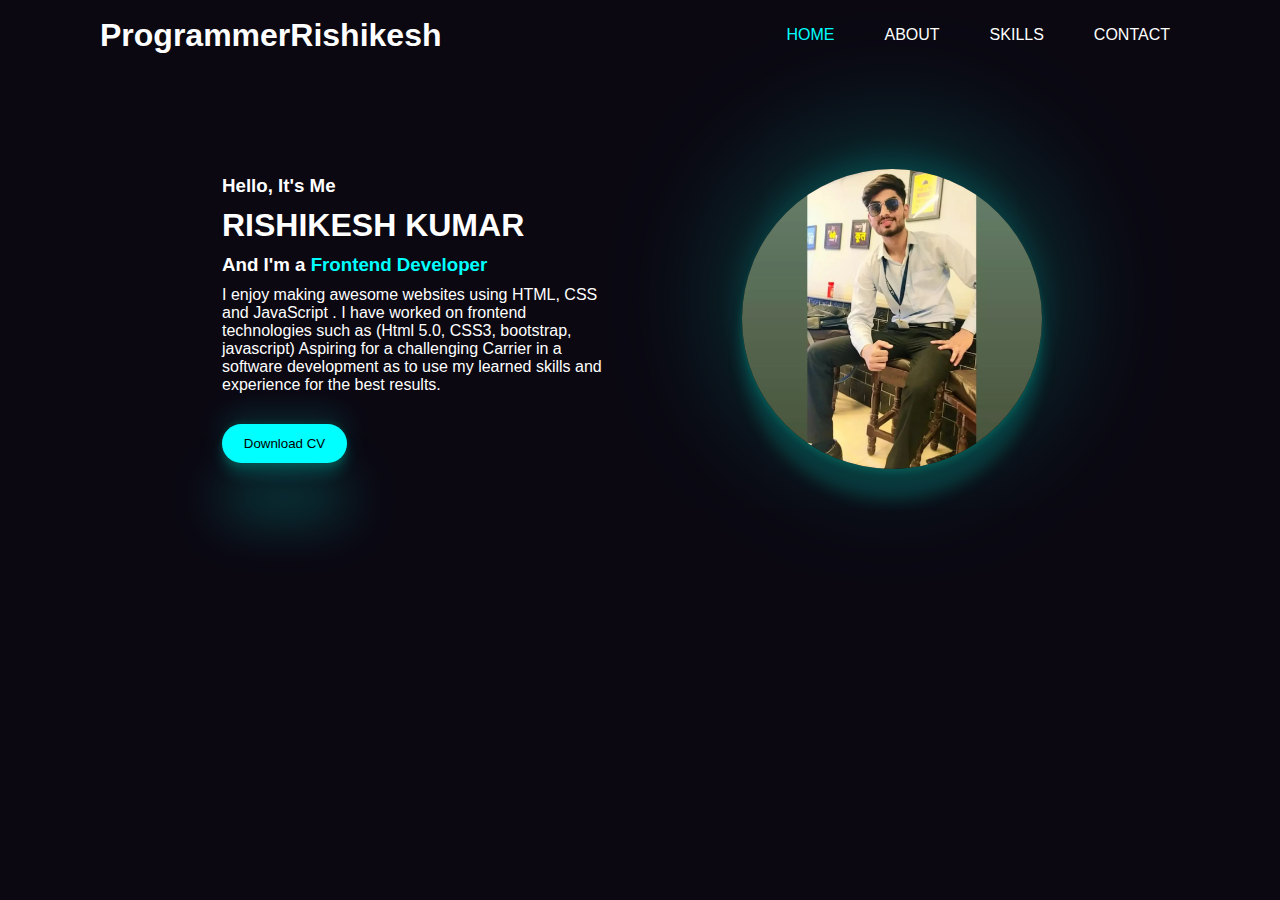
==== index.html @ dba43d20 "this is my porfolio" ====
<!DOCTYPE html>
<html lang="en">
<head>
    <meta charset="UTF-8">
    <meta name="viewport" content="width=device-width, initial-scale=1.0">
    <title>Portfolio Website - Programmergoutam</title>
    <link rel="stylesheet" href="style.css">
    <link rel="stylesheet" href="https://cdnjs.cloudflare.com/ajax/libs/font-awesome/6.5.1/css/all.min.css" integrity="sha512-DTOQO9RWCH3ppGqcWaEA1BIZOC6xxalwEsw9c2QQeAIftl+Vegovlnee1c9QX4TctnWMn13TZye+giMm8e2LwA==" crossorigin="anonymous" referrerpolicy="no-referrer" />
</head>
<body>
    <nav class="navbar">
        <div class="logo">
            <h1>ProgrammerRishikesh</h1>
        </div>
        <div class="menu">
            <a class="home" href="/">HOME</a>
            <a href="#">ABOUT</a>
            <a href="#">SKILLS</a>
            <a href="#">CONTACT</a>
        </div>
    </nav>
    <section class="hero-box">
        <div class="txt-left">
            <h3>Hello, It's Me</h3>
            <h1>RISHIKESH KUMAR</h1>
            <h3 class="developer-txt">And I'm a <span style="color: cyan;">Frontend Developer</span></h3>
            <p>I enjoy making awesome websites using HTML, CSS and JavaScript .

              I have worked on frontend technologies such as (Html 5.0, CSS3, bootstrap, javascript)
              
              Aspiring for a challenging Carrier in a software development as to use my learned skills and experience for the best results.</p>
            <div class="social-media">
                <i class="fa-brands fa-facebook"></i>
                <i class="fa-brands fa-instagram"></i>
                <i class="fa-brands fa-github"></i>
                <i class="fa-brands fa-linkedin"></i>
            </div>
            <button>Download CV</button>
        </div>

        <div class="img-right">
           <img width="300px" height="300px" src="my-pic.jpg" alt="">
        </div>
    </section>
</body>
</html>
---- style.css ----
*{
  margin: 0;
  padding: 0;
}

body{
  background-color: rgb(11 8 18);
  font-family: Arial, Helvetica, sans-serif;
}

.navbar{
  display: flex;
  justify-content: space-between;
  align-items: center;
  height: 70px;
  padding: 0 100px !important;
}

.navbar, .logo h1{
  color: white;
  cursor: pointer;
}

.navbar, .menu{
  display: flex;
  column-gap: 30px;
}

.navbar, .menu a{
  color: white;
  text-decoration: none !important;
  padding: 10px;  
}

.navbar, .menu .home{
  color: cyan;
}

.menu a:hover{
  border: 1px solid cyan;
}

.hero-box{
  display: flex;
  justify-content: center;
  align-items: center;
  column-gap: 50px;
  margin-top: 50px;
}

.hero-box .txt-left{
  color: white;
  width: 393px;
  height: 337px;
  display: flex;
  flex-direction: column;
  justify-content: center;
  padding: 30px;
}

.txt-left h1{
  padding-top: 10px;
}

.txt-left .developer-txt{
  padding-top: 10px;
}

.txt-left p{
  padding-top: 10px;
}

.txt-left .social-media{
  padding-top: 13px;
}

.txt-left .social-media{
  display: flex;
  column-gap: 20px;
}

.txt-left .social-media i{
  font-size: 37px;
  cursor: pointer;
  transition: all ease 0.5s;
}

.txt-left .social-media i:hover{
  color: cyan;
}

.txt-left button{
  padding: 12px;
  width: 125px;
  border-radius: 20px;
  border: none;
  margin-top: 17px;
  background-color: cyan;
  box-shadow: rgba(0, 255, 242, 0.25) 0px 54px 55px, rgba(0, 255, 255, 0.12) 0px -12px 30px, rgba(0, 255, 200, 0.12) 0px 4px 6px, rgba(8, 231, 213, 0.17) 0px 12px 13px, rgba(2, 247, 185, 0.09) 0px -3px 5px;
  cursor: pointer;
  transition: all ease 0.5s;
}

.txt-left button:hover{
  background-color: rgb(255, 255, 255);
  box-shadow: rgba(0, 255, 242, 0.25) 0px 54px 55px, rgba(0, 255, 255, 0.12) 0px -12px 30px, rgba(0, 255, 200, 0.12) 0px 4px 6px, rgba(8, 231, 213, 0.17) 0px 12px 13px, rgba(2, 247, 185, 0.09) 0px -3px 5px;
  cursor: pointer;
}

.hero-box .img-right{
  width: 393px;
  height: 337px;
  display: flex;
  justify-content: center;
  align-items: center;
}

.hero-box .img-right img{
  border-radius: 50%;
  cursor: pointer;
  transition: all ease 0.5s;
  box-shadow: rgba(0, 269, 219, 0.25) 0px -21px 139px, rgba(0, 255, 255, 0.12) 0px -12px 30px, rgba(0, 255, 200, 0.12) 0px 4px 6px, rgba(8, 231, 213, 0.17) 0px 31px 15px, rgba(2, 247, 185, -0.91) 0px -3px 18px;
}

.hero-box .img-right img:hover{
  cursor: pointer;
  box-shadow: rgba(0, 102, 255, 0.12) 0px -21px 139px, rgba(0, 255, 255, 0.12) 0px -12px 30px, rgba(0, 102, 255, 0.12) 0px 4px 6px, rgba(8, 231, 213, 0.17) 0px 31px 15px, rgba(2, 247, 185, -0.91) 0px -3px 18px;
}
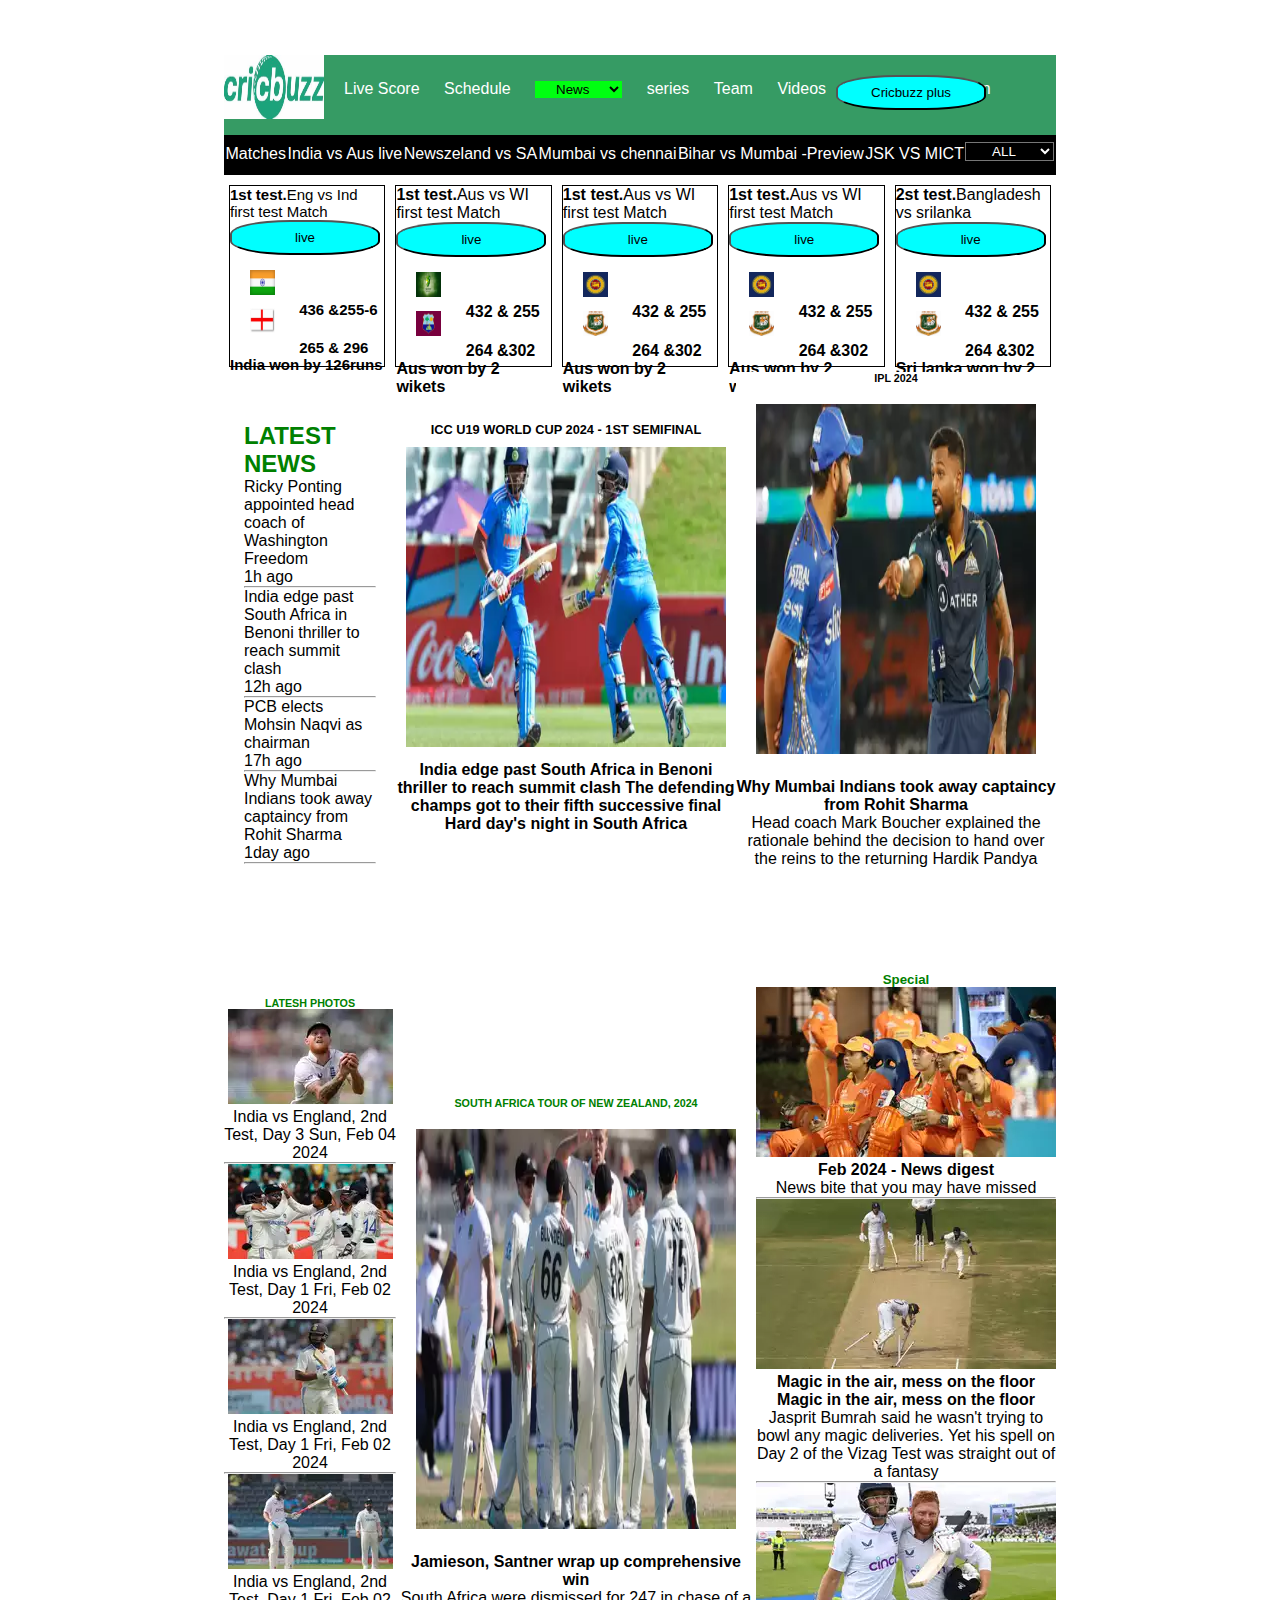
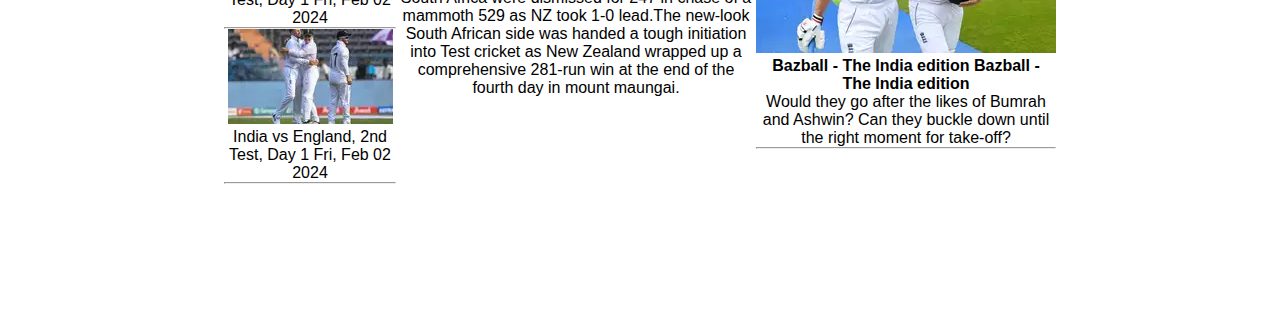
==== commit ac721c24: "cricbuzz-clone" ====
--- a/index.html
+++ b/index.html
@@ -1,46 +1,228 @@
 <!DOCTYPE html>
 <html lang="en">
 <head>
-    <meta charset="UTF-8">
-    <meta name="viewport" content="width=device-width, initial-scale=1.0">
-    <title>Portfolio Website - Programmergoutam</title>
-    <link rel="stylesheet" href="style.css">
-    <link rel="stylesheet" href="https://cdnjs.cloudflare.com/ajax/libs/font-awesome/6.5.1/css/all.min.css" integrity="sha512-DTOQO9RWCH3ppGqcWaEA1BIZOC6xxalwEsw9c2QQeAIftl+Vegovlnee1c9QX4TctnWMn13TZye+giMm8e2LwA==" crossorigin="anonymous" referrerpolicy="no-referrer" />
+  <meta charset="UTF-8">
+  <meta name="viewport" content="width=device-width, initial-scale=1.0">
+  <title>Document</title>
+  <link rel="stylesheet" href="style.css">
+  <link rel="stylesheet" href="https://cdnjs.cloudflare.com/ajax/libs/font-awesome/6.5.1/css/all.min.css" integrity="sha512-DTOQO9RWCH3ppGqcWaEA1BIZOC6xxalwEsw9c2QQeAIftl+Vegovlnee1c9QX4TctnWMn13TZye+giMm8e2LwA==" crossorigin="anonymous" referrerpolicy="no-referrer" />
+  <link href="https://cdn.jsdelivr.net/npm/bootstrap@5.3.2/dist/css/bootstrap.min.css" rel="stylesheet" integrity="sha384-T3c6CoIi6uLrA9TneNEoa7RxnatzjcDSCmG1MXxSR1GAsXEV/Dwwykc2MPK8M2HN" crossorigin="anonymous">
 </head>
 <body>
-    <nav class="navbar">
-        <div class="logo">
-            <h1>ProgrammerRishikesh</h1>
+  <div class="main">
+    <div class="container">
+      <header>
+        <div class="navbar">
+          <div class="logo">
+        <img src="cricbuzz.logo.jpeg" alt="logo">
+          </div>
+          <div class="option1">
+            <ul>
+              <Li>Live Score</Li>
+              <li>Schedule</li>
+           <li><select name="pets" id="pet-select">
+            <option value="">News</option>
+            <option value="dog">Interview</option>
+            <option value="cat">blog</option>
+            <option value="hamster">latest news</option>
+            <option value="parrot">Stats </option>
+            <option value="spider">Analysis</option>
+            <option value="goldfish">Shorts</option>
+        </select>
+              </li>
+              <li>series</li>
+              <li>Team</li>
+              <li>Videos</li>
+              <li>Ranking</li>
+              <Li>Position</Li>
+            </ul>
+          </div>
+           <div class="botton-option">
+            <button>Cricbuzz plus</button>
+           </div>
+
         </div>
-        <div class="menu">
-            <a class="home" href="/">HOME</a>
-            <a href="#">ABOUT</a>
-            <a href="#">SKILLS</a>
-            <a href="#">CONTACT</a>
-        </div>
-    </nav>
-    <section class="hero-box">
-        <div class="txt-left">
-            <h3>Hello, It's Me</h3>
-            <h1>RISHIKESH KUMAR</h1>
-            <h3 class="developer-txt">And I'm a <span style="color: cyan;">Frontend Developer</span></h3>
-            <p>I enjoy making awesome websites using HTML, CSS and JavaScript .
-
-              I have worked on frontend technologies such as (Html 5.0, CSS3, bootstrap, javascript)
-              
-              Aspiring for a challenging Carrier in a software development as to use my learned skills and experience for the best results.</p>
-            <div class="social-media">
-                <i class="fa-brands fa-facebook"></i>
-                <i class="fa-brands fa-instagram"></i>
-                <i class="fa-brands fa-github"></i>
-                <i class="fa-brands fa-linkedin"></i>
-            </div>
-            <button>Download CV</button>
-        </div>
-
-        <div class="img-right">
-           <img width="300px" height="300px" src="my-pic.jpg" alt="">
-        </div>
-    </section>
+            <div class="black-opt">
+              <div class="opt2">
+                <p>Matches</p>
+                <p>India vs Aus live</p>
+                <p>Newszeland vs SA</p>
+                <p>Mumbai vs chennai</p>
+                <p>Bihar vs Mumbai -Preview</p>
+                <P>JSK VS MICT</P>
+    
+                <select>
+                <option value="">ALL</option>
+            <option value="dog">Interview</option>
+            <option value="cat">blog</option>
+            <option value="hamster">latest news</option>
+            <option value="parrot">Stats </option>
+            <option value="spider">Analysis</option>
+            <option value="goldfish">Shorts</option>
+        </select>
+              </div>
+             </div>
+      </header>
+      <main>
+        <div class="main-sec">
+          <div class="boxes1 box">
+            <span><b>1st test.</b>Eng vs Ind first test Match</span>
+            <button type="button" class="btn btn-danger">live</button>
+            <div class="team1">
+            <img src="indianlogo.png"  class="india"alt="india">
+            <span><b>436 &255-6</b></span>
+            </div>
+            <div class="team2">
+            <img src="england flag.jpeg " class="england" alt="england">
+             <span><b>265 & 296</b></span>
+             <p><b>India won by 126runs</b></p>
+            </div>
+          
+    
+          </div>
+          <div class="boxes2 box">
+            <span><b>1st test.</b>Aus vs WI first test Match</span>
+            <button type="button" class="btn btn-danger">live</button>
+            <div class="team1">
+            <img src="austrailia.logo.jpeg"  class  ="india"alt="india">
+            <span><b>432 & 255</b></span>
+            </div>
+            <div class="team1">
+            <img src="wi-logo.jpeg" class="england" alt="england">
+             <span><b>264 &302</b></span>
+             <p><b>Aus won by 2 wikets</b></p>
+            </div>
+          </div>
+
+          <div class="boxes3 box">
+              <span><b>1st test.</b>Aus vs WI first test Match</span>
+              <button type="button" class="btn btn-danger">live</button>
+              <div class="team1">
+              <img src="srilanka.jpeg"  class  ="india"alt="india">
+              <span><b>432 & 255</b></span>
+              </div>
+              <div class="team1">
+              <img src="bangladesh.logo.jpeg" class="england" alt="england">
+               <span><b>264 &302</b></span>
+               <p><b>Aus won by 2 wikets</b></p>
+              </div>
+          </div>
+          <div class="boxes4 box">
+            <span><b>1st test.</b>Aus vs WI first test Match</span>
+            <button type="button" class="btn btn-danger">live</button>
+            <div class="team1">
+            <img src="srilanka.jpeg"  class  ="india"alt="india">
+            <span><b>432 & 255</b></span>
+            </div>
+            <div class="team1">
+            <img src="bangladesh.logo.jpeg" class="england" alt="england">
+             <span><b>264 &302</b></span>
+             <p><b>Aus won by 2 wikets</b></p>
+            </div>
+          </div>
+
+          <div class="boxes5 box">
+            <span><b>2st test.</b>Bangladesh vs srilanka </span>
+            <button type="button" class="btn btn-danger">live</button>
+            <div class="team1">
+            <img src="srilanka.jpeg"  class  ="india"alt="india">
+            <span><b>432 & 255</b></span>
+            </div>
+            <div class="team1">
+            <img src="bangladesh.logo.jpeg" class="england" alt="england">
+             <span><b>264 &302</b></span>
+             <p><b>Sri lanka won by 2 wikets</b></p>
+            </div>
+          </div>
+         </main>
+         <div class="news-section">
+           <div class="news-box1">
+            <h2 >LATEST NEWS</h2>
+            Ricky Ponting appointed head coach of Washington Freedom
+            <P>1h ago</P>
+           <hr>
+            India edge past South Africa in Benoni thriller to reach summit clash
+        <P>12h ago</P>
+        <hr>
+        PCB elects Mohsin Naqvi as chairman
+<p>17h ago</p>
+ <hr>
+ Why Mumbai Indians took away captaincy from Rohit Sharma
+<p>1day ago</p>
+<hr>
+  </div>
+
+         <div class="news-box2">
+             <h4>ICC U19 WORLD CUP 2024 - 1ST SEMIFINAL</h4>
+             <IMG SRC="world-cup image.webp">
+             <p><b>India edge past South Africa in Benoni thriller to reach summit clash
+The defending champs got to their fifth successive final
+Hard day's night in South Africa</b></P>
+</div>
+
+           <div class="news-box3">
+            <H6>IPL 2024</H6>
+            <img src="rohit.jpeg" alt="rohit">
+           <p><b>Why Mumbai Indians took away captaincy from Rohit Sharma</b></p>
+<p>Head coach Mark Boucher explained the rationale behind the decision to hand over the reins to the returning Hardik Pandya</P>
+ </div>
+  </div>
+  <div class="news-section2">
+    <div class="section2-box1">
+      <H6>LATESH PHOTOS</H6>
+      <img src="ben.webp">
+      <p>India vs England, 2nd Test, Day 3
+Sun, Feb 04 2024</P>
+<hr>
+
+<img src="india.webp">
+<p>India vs England, 2nd Test, Day 1
+Fri, Feb 02 2024</P>
+<hr>
+<img src="outrohit.webp">
+<p>India vs England, 2nd Test, Day 1
+Fri, Feb 02 2024</P>
+<hr>
+<img src="wicket.webp">
+<p>India vs England, 2nd Test, Day 1
+Fri, Feb 02 2024</P>
+<hr>
+<img src="root.webp">
+<p>India vs England, 2nd Test, Day 1
+Fri, Feb 02 2024</P>
+<hr>
+    </div>
+    <div class="section2-box2">
+      <h6>SOUTH AFRICA TOUR OF NEW ZEALAND, 2024</h6>
+      <img src="SA VS New.webp" alt="">
+     <P><b>Jamieson, Santner wrap up comprehensive win</b></P>
+South Africa were dismissed for 247 in chase of a mammoth 529 as NZ took 1-0 lead.The new-look South African side was handed a tough initiation into Test cricket as New Zealand wrapped up a comprehensive 281-run win at the end of the fourth day in mount maungai.
+    </div>  
+    <div class="section2-box3">
+      <h5>Special</h5>
+      <img src="women's ipl.webp" alt="">
+     <p><b>Feb 2024 - News digest</b> </p>
+     News bite that you may have missed
+     <hr>
+     <img src="jasprit.webp" alt=""">
+     <p><b>
+      Magic in the air, mess on the floor
+      Magic in the air, mess on the floor</b></P>
+      Jasprit Bumrah said he wasn't trying to bowl any magic deliveries. Yet his spell on Day 2 of the Vizag Test was straight out of a fantasy </p>
+     <hr>
+     <img src="bazball.webp" alt=""">
+     <p><b>
+      
+      Bazball - The India edition
+      Bazball - The India edition</b></p>
+      Would they go after the likes of Bumrah and Ashwin? Can they buckle down until the right moment for take-off? </p>
+    
+     <hr>
+    </div>
+   </div>
+   </div>
+    </div>
+  </div>
+  
 </body>
 </html>--- a/style.css
+++ b/style.css
@@ -1,130 +1,267 @@
 *{
-  margin: 0;
-  padding: 0;
-}
-
-body{
-  background-color: rgb(11 8 18);
-  font-family: Arial, Helvetica, sans-serif;
-}
-
+  margin:0;
+  padding:0;
+}
+.main{
+  height:100%;
+  width:100%;
+  display:flex;
+  align-items: center;
+  justify-content: center;
+  position: relative;
+  background-color: #e3e6e7;
+  font-family: Arial, Helvetica, sans-serif,'Segoe UI';
+  
+}
+.container{
+  position: absolute;
+   top:55px; 
+   height:100%;
+   width:65vw;
+  /* border: 1px solid black; */
+   margin:0px;
+   
+}
 .navbar{
-  display: flex;
-  justify-content: space-between;
-  align-items: center;
-  height: 70px;
-  padding: 0 100px !important;
-}
-
-.navbar, .logo h1{
+  height:80px;
+  width:100%;
+  background-color:rgba(0, 128, 58, 0.79) ;
   color: white;
-  cursor: pointer;
-}
-
-.navbar, .menu{
-  display: flex;
-  column-gap: 30px;
-}
-
-.navbar, .menu a{
-  color: white;
-  text-decoration: none !important;
-  padding: 10px;  
-}
-
-.navbar, .menu .home{
-  color: cyan;
-}
-
-.menu a:hover{
-  border: 1px solid cyan;
-}
-
-.hero-box{
-  display: flex;
+  margin:0;
+  padding:0;
+}
+.logo{
+  display: inline;
+}
+.logo img{
+  height:64px;
+  width:100px;
+
+}
+.option1{
+  display: flex;
+  justify-content: space-evenly;
+  position: absolute;
+  top:25px;
+  display: flex;
+  align-items: center;
+  left:100px;
+}
+.option1 ul{
+  list-style-type: none;
+}
+.option1 ul li{
+   display: inline;
+   margin-left: 20px;;
+  
+}
+.option1 ul li select{
+  background-color: rgb(0, 255, 17);
+  text-align: center;
+  border: 0 solid black;
+  
+  
+}
+.botton-option{
+  display: inline;
+  position: absolute;
+  right:70px;
+  top:20px;
+
+}
+button{
+  border-radius: 40%;
+  display: flex;
+  text-align: center;
   justify-content: center;
   align-items: center;
-  column-gap: 50px;
-  margin-top: 50px;
-}
-
-.hero-box .txt-left{
-  color: white;
-  width: 393px;
-  height: 337px;
-  display: flex;
-  flex-direction: column;
-  justify-content: center;
-  padding: 30px;
-}
-
-.txt-left h1{
-  padding-top: 10px;
-}
-
-.txt-left .developer-txt{
-  padding-top: 10px;
-}
-
-.txt-left p{
-  padding-top: 10px;
-}
-
-.txt-left .social-media{
-  padding-top: 13px;
-}
-
-.txt-left .social-media{
-  display: flex;
-  column-gap: 20px;
-}
-
-.txt-left .social-media i{
-  font-size: 37px;
-  cursor: pointer;
-  transition: all ease 0.5s;
-}
-
-.txt-left .social-media i:hover{
-  color: cyan;
-}
-
-.txt-left button{
-  padding: 12px;
-  width: 125px;
+  width:150px;
+  height: 35px;
+  background-color: aqua;
+}
+.black-opt{
+  height: 40px;
+  width:100%;
+  background-color: black;
+  color:white;
+}
+.opt2{
+  display: flex;
+  align-items: center;
+  justify-content: space-evenly;
+  text-align: center;
+
+}
+.opt2 p{
+  margin-top:10px;
+  margin-bottom: 5px;
+}
+.opt2 select{
+  background-color: black;
+  color:white;
+  text-align: center;
+}
+.main-sec{
+  
+  width:100%;
+  background-color: white;
+  margin-top:5px;
+  display: flex;
+  
+}
+
+.box{ 
+  height:180px;
+  width:20%;
+  background-color: white;
+  margin: 5px;
+  border: 1px solid black; 
+  
+}
+.boxes1{
+  font-size: 15px;
+}
+.boxes .btn{
+  display: inline;
+  height: 20px;
+  width:35px;
   border-radius: 20px;
-  border: none;
-  margin-top: 17px;
-  background-color: cyan;
-  box-shadow: rgba(0, 255, 242, 0.25) 0px 54px 55px, rgba(0, 255, 255, 0.12) 0px -12px 30px, rgba(0, 255, 200, 0.12) 0px 4px 6px, rgba(8, 231, 213, 0.17) 0px 12px 13px, rgba(2, 247, 185, 0.09) 0px -3px 5px;
-  cursor: pointer;
-  transition: all ease 0.5s;
-}
-
-.txt-left button:hover{
-  background-color: rgb(255, 255, 255);
-  box-shadow: rgba(0, 255, 242, 0.25) 0px 54px 55px, rgba(0, 255, 255, 0.12) 0px -12px 30px, rgba(0, 255, 200, 0.12) 0px 4px 6px, rgba(8, 231, 213, 0.17) 0px 12px 13px, rgba(2, 247, 185, 0.09) 0px -3px 5px;
-  cursor: pointer;
-}
-
-.hero-box .img-right{
-  width: 393px;
-  height: 337px;
-  display: flex;
-  justify-content: center;
-  align-items: center;
-}
-
-.hero-box .img-right img{
-  border-radius: 50%;
-  cursor: pointer;
-  transition: all ease 0.5s;
-  box-shadow: rgba(0, 269, 219, 0.25) 0px -21px 139px, rgba(0, 255, 255, 0.12) 0px -12px 30px, rgba(0, 255, 200, 0.12) 0px 4px 6px, rgba(8, 231, 213, 0.17) 0px 31px 15px, rgba(2, 247, 185, -0.91) 0px -3px 18px;
-}
-
-.hero-box .img-right img:hover{
-  cursor: pointer;
-  box-shadow: rgba(0, 102, 255, 0.12) 0px -21px 139px, rgba(0, 255, 255, 0.12) 0px -12px 30px, rgba(0, 102, 255, 0.12) 0px 4px 6px, rgba(8, 231, 213, 0.17) 0px 31px 15px, rgba(2, 247, 185, -0.91) 0px -3px 18px;
-}
-
-
+}
+ .box img.india{
+  height:25px;
+  width:25px;
+  display: inline;
+  margin-left:20px;
+  margin-top:15px;
+  margin-bottom: 20px;
+  margin-right: 20px;
+  
+}
+.boxes1 img.england p{
+   font-size:10px;
+}
+
+.box img.england{
+   height:25px;
+   width:25px;
+   margin-left: 20px;
+   margin-right: 20px;
+  margin-bottom: 20px; 
+  margin-top:-10px;
+  display: inline;
+}
+.box img.england p{
+  margin-bottom: 10px;
+  margin-right: 12px;
+}
+.boxes2 img.england p{
+    font-size:0.9rem;
+    margin-bottom: 20px;
+}
+.news-section{
+   display:flex; 
+   align-items: center;
+   justify-content: space-evenly;
+}
+
+.news-box1{
+    margin:20px;
+   height:500px;
+   width:260px;
+   background-color:white;
+   
+
+}
+.news-box2{
+  height:500px;
+  width:400px;
+  background-color: white;
+  
+}
+.news-box3{
+  height:600px;
+  width:400px;
+  background-color:white;
+  text-align:center;
+
+}
+.news-box1 h2{
+  color:green;
+  font-weight: 650;
+  font-size:1.5rem;
+}
+.news-box1 hr{
+  color:green;
+}
+.news-box2 img{
+  height:300px;
+  width:320px;
+  margin:10px;
+}
+.news-box2{
+  text-align: center;
+  
+}
+.news-box2 h4{
+  font-size:0.8rem;
+}
+.news-box3 img{
+   height:350px;
+   width:280px;
+   margin:20px;
+} 
+.news-section2{
+  display:flex;
+  align-items: center;
+  justify-content: space-evenly;
+
+}
+.section2-box1{
+  height:900px;
+  width:300px;
+  text-align:center;
+  color:green;
+}
+.section2-box2{
+ height:700px;
+ width:400px;
+ color:green;
+}
+.section2-box3{
+  height:950px;
+  width:400px;
+ text-align:center;
+  
+}
+.section2-box1 p{
+  color:black;
+}
+hr{
+  color:aquamarine;
+}
+.section2-box2{
+  text-align: center;
+  color:black;
+}
+.section2-box2 img{
+  height:400px;
+  width:320px;
+  background-size: cover;
+  margin:20px;
+}
+ .section2-box2 h6{
+  color:green;
+}
+.section2-box3 h5{
+  color:green;
+}
+.foot{
+  height:400px;
+  background-color:rgba(0, 0, 0, 0.8);
+  position: absolute;
+  top:2000px;
+  width:100%;
+  color:white;
+
+  
+}